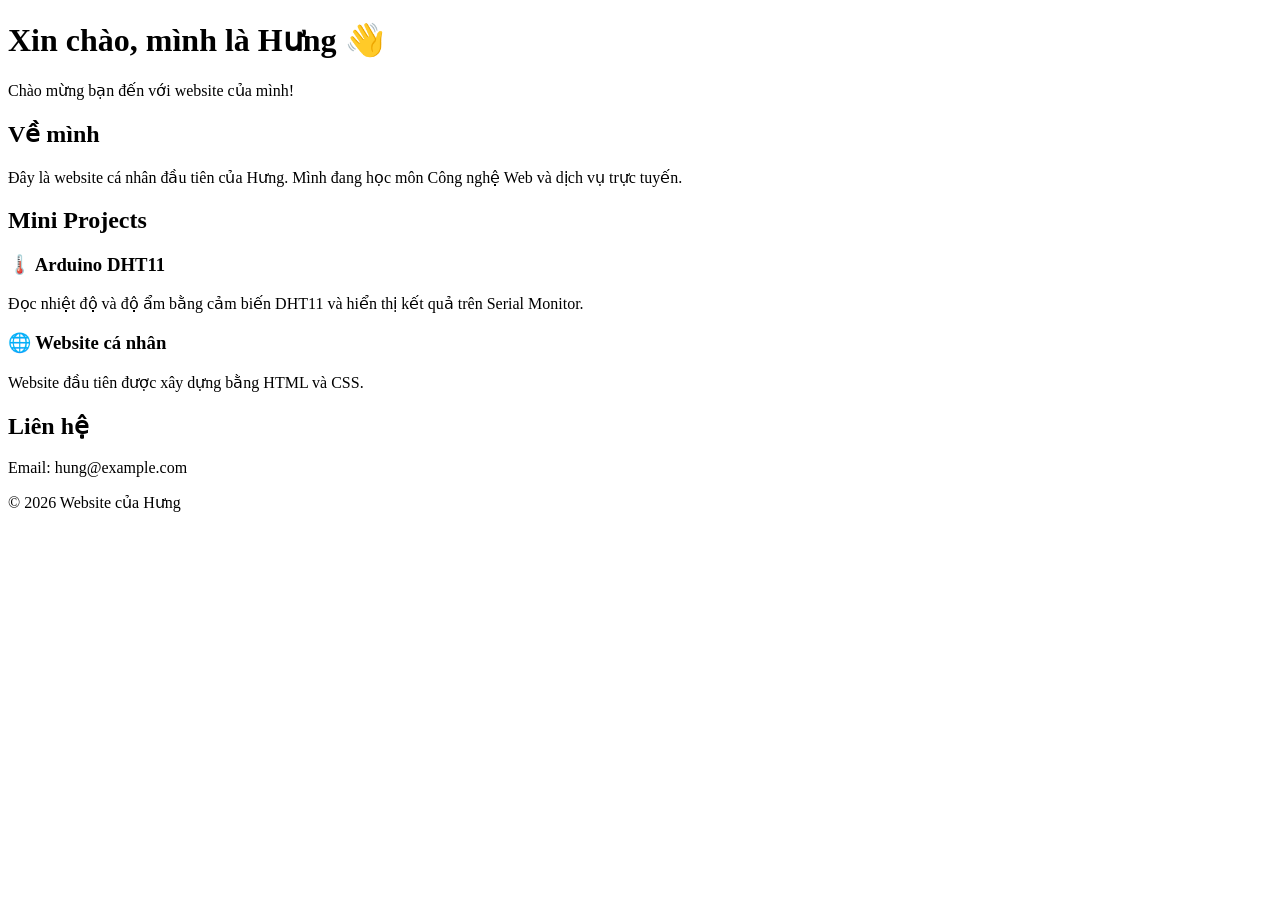
==== index.html @ 7c1862c0 "Create index.html" ====
<!DOCTYPE html>
<html lang="vi">
<head>
    <meta charset="UTF-8">
    <meta name="viewport" content="width=device-width, initial-scale=1.0">
    <title>Website của Hưng</title>
    <link rel="stylesheet" href="style.css">
</head>
<body>

    <header>
        <h1>Xin chào, mình là Hưng 👋</h1>
        <p>Chào mừng bạn đến với website của mình!</p>
    </header>

    <main>
        <section class="about">
            <h2>Về mình</h2>
            <p>
                Đây là website cá nhân đầu tiên của Hưng.
                Mình đang học môn Công nghệ Web và dịch vụ trực tuyến.
            </p>
        </section>

        <section class="projects">
            <h2>Mini Projects</h2>

            <div class="card">
                <h3>🌡️ Arduino DHT11</h3>
                <p>
                    Đọc nhiệt độ và độ ẩm bằng cảm biến DHT11
                    và hiển thị kết quả trên Serial Monitor.
                </p>
            </div>

            <div class="card">
                <h3>🌐 Website cá nhân</h3>
                <p>
                    Website đầu tiên được xây dựng bằng HTML và CSS.
                </p>
            </div>
        </section>

        <section class="contact">
            <h2>Liên hệ</h2>
            <p>Email: hung@example.com</p>
        </section>
    </main>

    <footer>
        <p>© 2026 Website của Hưng</p>
    </footer>

</body>
</html>
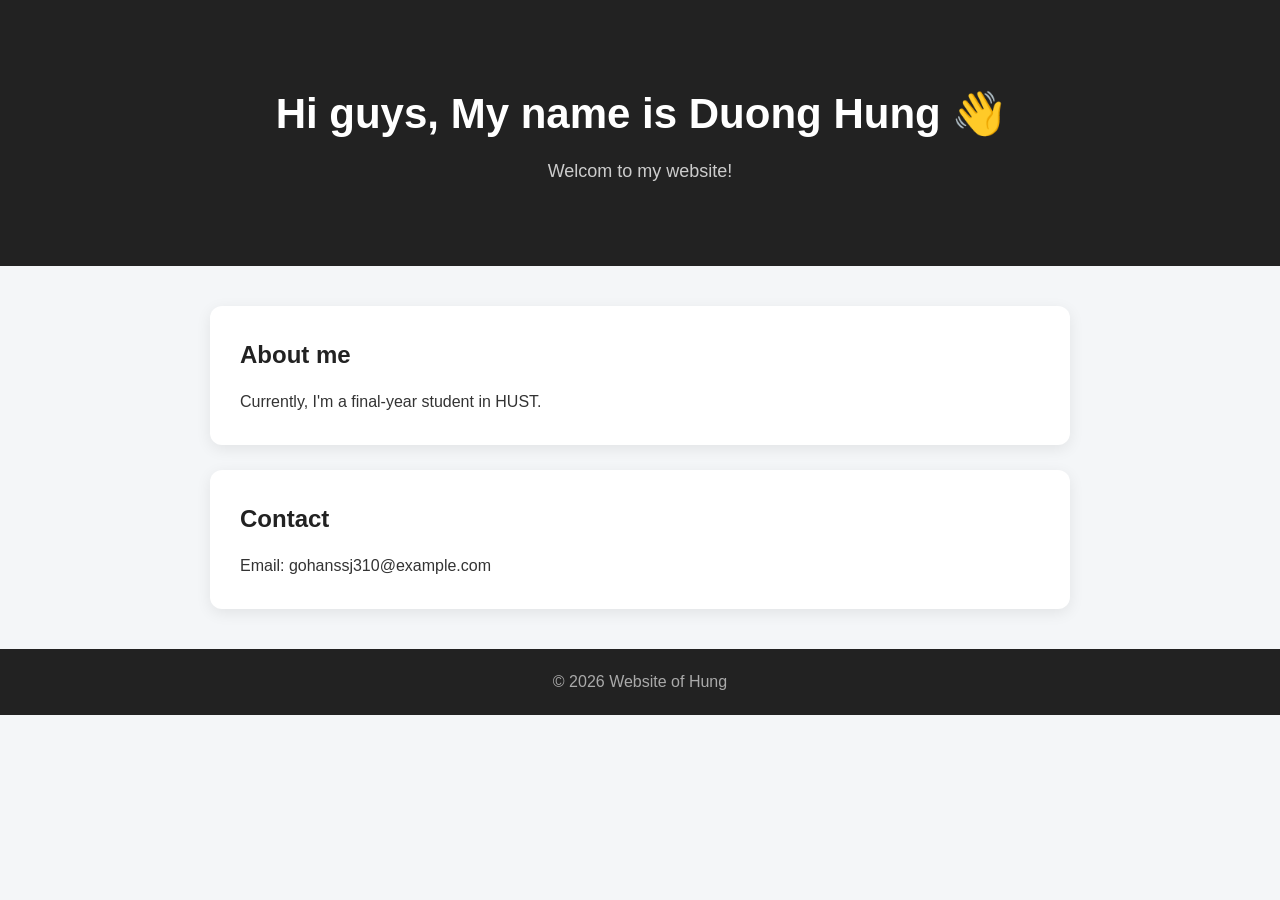
==== commit acb3f60d: "Update index.html" ====
--- a/index.html
+++ b/index.html
@@ -9,46 +9,26 @@
 <body>
 
     <header>
-        <h1>Xin chào, mình là Hưng 👋</h1>
-        <p>Chào mừng bạn đến với website của mình!</p>
+        <h1>Hi guys, My name is Duong Hung 👋</h1>
+        <p>Welcom to my website!</p>
     </header>
 
     <main>
         <section class="about">
-            <h2>Về mình</h2>
+            <h2>About me</h2>
             <p>
-                Đây là website cá nhân đầu tiên của Hưng.
-                Mình đang học môn Công nghệ Web và dịch vụ trực tuyến.
+                Currently, I'm a final-year student in HUST.
             </p>
         </section>
 
-        <section class="projects">
-            <h2>Mini Projects</h2>
-
-            <div class="card">
-                <h3>🌡️ Arduino DHT11</h3>
-                <p>
-                    Đọc nhiệt độ và độ ẩm bằng cảm biến DHT11
-                    và hiển thị kết quả trên Serial Monitor.
-                </p>
-            </div>
-
-            <div class="card">
-                <h3>🌐 Website cá nhân</h3>
-                <p>
-                    Website đầu tiên được xây dựng bằng HTML và CSS.
-                </p>
-            </div>
-        </section>
-
         <section class="contact">
-            <h2>Liên hệ</h2>
-            <p>Email: hung@example.com</p>
+            <h2>Contact</h2>
+            <p>Email: gohanssj310@example.com</p>
         </section>
     </main>
 
     <footer>
-        <p>© 2026 Website của Hưng</p>
+        <p>© 2026 Website of Hung </p>
     </footer>
 
 </body>
--- a/style.css
+++ b/style.css
@@ -0,0 +1,66 @@
+* {
+    margin: 0;
+    padding: 0;
+    box-sizing: border-box;
+}
+
+body {
+    font-family: Arial, sans-serif;
+    background: #f4f6f8;
+    color: #333;
+    line-height: 1.6;
+}
+
+header {
+    background: #222;
+    color: white;
+    text-align: center;
+    padding: 80px 20px;
+}
+
+header h1 {
+    font-size: 42px;
+    margin-bottom: 10px;
+}
+
+header p {
+    font-size: 18px;
+    color: #ccc;
+}
+
+main {
+    max-width: 900px;
+    margin: 40px auto;
+    padding: 0 20px;
+}
+
+section {
+    background: white;
+    padding: 30px;
+    margin-bottom: 25px;
+    border-radius: 12px;
+    box-shadow: 0 4px 15px rgba(0, 0, 0, 0.08);
+}
+
+h2 {
+    margin-bottom: 15px;
+    color: #222;
+}
+
+.card {
+    background: #f7f7f7;
+    padding: 20px;
+    margin-top: 15px;
+    border-radius: 8px;
+}
+
+.card h3 {
+    margin-bottom: 8px;
+}
+
+footer {
+    text-align: center;
+    background: #222;
+    color: #aaa;
+    padding: 20px;
+}
